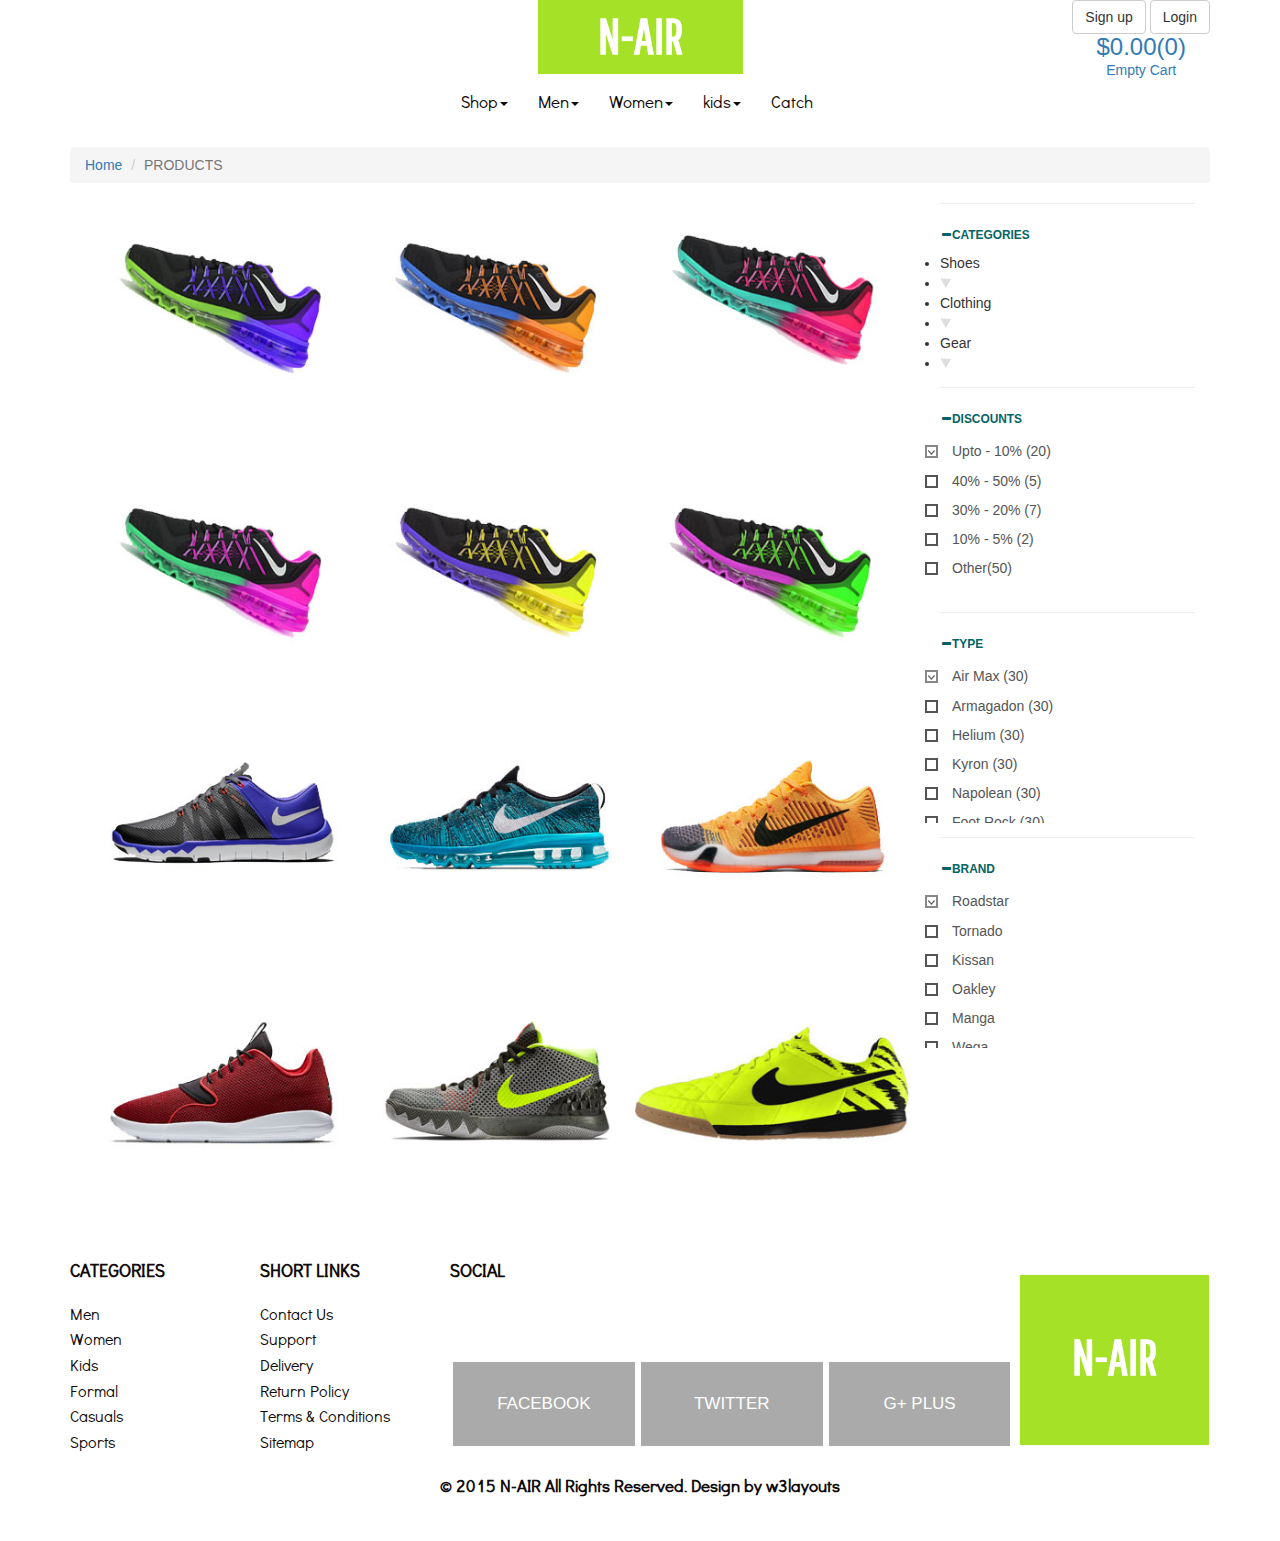
==== products.html @ 303ee9be "add pages for single-product, sign-in" ====
<!--A Design by W3layouts
Author: W3layout
Author URL: http://w3layouts.com
License: Creative Commons Attribution 3.0 Unported
License URL: http://creativecommons.org/licenses/by/3.0/
-->
<!DOCTYPE html>
<html lang="en">
    <head>
    <title>N-Air a E-commerce category Flat Bootstrap Responsive Website Template | Products :: w3layouts</title>
		<meta name="viewport" content="width=device-width, initial-scale=1">
		<meta http-equiv="Content-Type" content="text/html; charset=utf-8" />
		<meta name="keywords" content="N-Air Responsive web template, Bootstrap Web Templates, Flat Web Templates, Andriod Compatible web template, Smartphone Compatible web template, free webdesigns for Nokia, Samsung, LG, SonyErricsson, Motorola web design" />
		<script type="application/x-javascript"> addEventListener("load", function() {setTimeout(hideURLbar, 0); }, false); function hideURLbar(){ window.scrollTo(0,1); } </script>
		<meta charset utf="8">
		<!--fonts-->
		<link href='//fonts.googleapis.com/css?family=Fredoka+One' rel='stylesheet' type='text/css'>
		
		<!--fonts-->
        <!--form-css-->
        <link href="css/form.css" rel="stylesheet" type="text/css" media="all" />
		<!--bootstrap-->
			 <link href="css/bootstrap.min.css" rel="stylesheet" type="text/css">
		<!--coustom css-->
			<link href="css/style.css" rel="stylesheet" type="text/css"/>
        <!--shop-kart-js-->
        <script src="js/simpleCart.min.js"></script>
		<!--default-js-->
			<script src="js/jquery-2.1.4.min.js"></script>
		<!--bootstrap-js-->
			<script src="js/bootstrap.min.js"></script>
		<!--script-->
         <!-- FlexSlider -->
            <script src="js/imagezoom.js"></script>
              <script defer src="js/jquery.flexslider.js"></script>
            <link rel="stylesheet" href="css/flexslider.css" type="text/css" media="screen" />

            <script>
            // Can also be used with $(document).ready()
            $(window).load(function() {
              $('.flexslider').flexslider({
                animation: "slide",
                controlNav: "thumbnails"
              });
            });
            </script>
        <!-- //FlexSlider-->
    </head>
    <body>
        <div class="header">
            <div class="container">
                <div class="header-top">
                    <div class="logo">
                        <a href="index.html">N-AIR</a>
                    </div>
                    <div class="login-bars">
                        <a class="btn btn-default log-bar" href="register.html" role="button">Sign up</a>
                        <a class="btn btn-default log-bar" href="signup.html" role="button">Login</a>
                        <div class="cart box_1">
                            <a href="checkout.html">
                            <h3>
                                <div class="total">
<span class="simpleCart_total"></span>(<span id="simpleCart_quantity" class="simpleCart_quantity"></span>)</div></h3>
                            </a>
                            <p><a href="javascript:;" class="simpleCart_empty">Empty Cart</a></p>
                            <div class="clearfix"> </div>
                        </div>	
                    </div>
        <div class="clearfix"></div>
                </div>
                <!---menu-----bar--->
                <div class="header-botom">
                    <div class="content white">
                    <nav class="navbar navbar-default nav-menu" role="navigation">
                        <div class="navbar-header">
                            <button type="button" class="navbar-toggle" data-toggle="collapse" data-target="#bs-example-navbar-collapse-1">
                                <span class="sr-only">Toggle navigation</span>
                                <span class="icon-bar"></span>
                                <span class="icon-bar"></span>
                                <span class="icon-bar"></span>
                            </button>
                        </div>
                        <!--/.navbar-header-->

                        <div class="collapse navbar-collapse collapse-pdng" id="bs-example-navbar-collapse-1">
                            <ul class="nav navbar-nav nav-font">
                                <li class="dropdown">
                                    <a href="#" class="dropdown-toggle" data-toggle="dropdown">Shop<b class="caret"></b></a>
                                    <ul class="dropdown-menu">
                                        <li><a href="products.html">Shoes</a></li>
                                        <li><a href="products.html">Tees</a></li>
                                        <li><a href="products.html">Tops</a></li>
                                        <li class="divider"></li>
                                        <li><a href="products.html">Tracks</a></li>
                                        <li class="divider"></li>
                                        <li><a href="products.html">Gear</a></li>
                                    </ul>
                                </li>
                                <li class="dropdown">
                                    <a href="#" class="dropdown-toggle" data-toggle="dropdown">Men<b class="caret"></b></a>
                                    <ul class="dropdown-menu multi-column columns-3">
                                        <div class="row">
                                            <div class="col-sm-4 menu-img-pad">
                                                <ul class="multi-column-dropdown">
                                                    <li><a href="products.html">Joggers</a></li>
                                                    <li><a href="products.html">Foot Ball</a></li>
                                                    <li><a href="products.html">Cricket</a></li>
                                                    <li class="divider"></li>
                                                    <li><a href="products.html">Tennis</a></li>
                                                    <li class="divider"></li>
                                                    <li><a href="products.html">Casual</a></li>
                                                </ul>
                                            </div>
                                            <div class="col-sm-4 menu-img-pad">
                        <a href="#"><img src="images/menu1.jpg" alt="/" class="img-rsponsive men-img-wid" /></a>
                                            </div>
                                            <div class="col-sm-4 menu-img-pad">
                        <a href="#"><img src="images/menu2.jpg" alt="/" class="img-rsponsive men-img-wid" /></a>
                                            </div>
                                        </div>
                                    </ul>
                                </li>
                                <li class="dropdown">
                                    <a href="#" class="dropdown-toggle" data-toggle="dropdown">Women<b class="caret"></b></a>
                                    <ul class="dropdown-menu multi-column columns-2">
                                        <div class="row">
                                            <div class="col-sm-6">
                                                <ul class="multi-column-dropdown">
                                                    <li><a href="products.html">Tops</a></li>
                                                    <li><a href="products.html">Bottoms</a></li>
                                                    <li><a href="products.html">Yoga Pants</a></li>
                                                    <li class="divider"></li>
                                                    <li><a href="products.html">Sports</a></li>
                                                    <li class="divider"></li>
                                                    <li><a href="products.html">Gym</a></li>
                                                </ul>
                                            </div>
                                            <div class="col-sm-6">
                        <a href="#"><img src="images/menu3.jpg" alt="/" class="img-rsponsive men-img-wid" /></a>
                                            </div>
                                        </div>
                                    </ul>
                                </li>
                                <li class="dropdown">
                                    <a href="#" class="dropdown-toggle" data-toggle="dropdown">kids<b class="caret"></b></a>
                                    <ul class="dropdown-menu">
                                        <li><a href="products.html">Tees</a></li>
                                        <li><a href="products.html">Shorts</a></li>
                                        <li><a href="products.html">Gear</a></li>
                                        <li class="divider"></li>
                                        <li><a href="products.html">Watches</a></li>
                                        <li class="divider"></li>
                                        <li><a href="products.html">Shoes</a></li>
                                    </ul>
                                </li>
                                <li><a href="contact.html">Catch</a></li>
                                <div class="clearfix"></div>
                            </ul>
                            <div class="clearfix"></div>
                        </div>
                        <!--/.navbar-collapse-->
                        <div class="clearfix"></div>
                    </nav>
                    <!--/.navbar-->   
                        <div class="clearfix"></div>
                    </div>
                    <!--/.content--->
                </div>
                    <!--header-bottom-->
            </div>
        </div>
        <div class="head-bread">
            <div class="container">
                <ol class="breadcrumb">
                    <li><a href="index.html">Home</a></li>
                    <li class="active">PRODUCTS</li>
                </ol>
            </div>
        </div>
        <div class="products-gallery">
           <div class="container">
               <div class="col-md-9 grid-gallery">
                    <div class="col-md-4 grid-stn simpleCart_shelfItem">
                         <!-- normal -->
                            <div class="ih-item square effect3 bottom_to_top">
                                <div class="bottom-2-top">
                        <div class="img"><img src="images/grid4.jpg" alt="/" class="img-responsive gri-wid"></div>
                                <div class="info">
                                    <div class="pull-left styl-hdn">
                                        <h3>style 01</h3>
                                    </div>
                                    <div class="pull-right styl-price">
                                        <p><a  href="#" class="item_add"><span class="glyphicon glyphicon-shopping-cart grid-cart" aria-hidden="true"></span> <span class=" item_price">$190</span></a></p>
                                    </div>
                                    <div class="clearfix"></div>
                                </div></div>
                            </div>
                        <!-- end normal -->
                        <div class="quick-view">
                            <a href="single.html">Quick view</a>
                        </div>
                    </div>
                    <div class="col-md-4 grid-stn simpleCart_shelfItem">
                        <!-- normal -->
                            <div class="ih-item square effect3 bottom_to_top">
                                <div class="bottom-2-top">
                        <div class="img"><img src="images/grid6.jpg" alt="/" class="img-responsive gri-wid"></div>
                                <div class="info">
                                    <div class="pull-left styl-hdn">
                                        <h3>style 01</h3>
                                    </div>
                                    <div class="pull-right styl-price">
        <p><a  href="#" class="item_add"><span class="glyphicon glyphicon-shopping-cart grid-cart" aria-hidden="true"></span> <span class=" item_price">$190</span></a></p>
                                    </div>
                                    <div class="clearfix"></div>
                                </div></div>
                            </div>
                        <!-- end normal -->
                        <div class="quick-view">
                            <a href="single.html">Quick view</a>
                        </div>
                    </div>
                    <div class="col-md-4 grid-stn simpleCart_shelfItem">
                        <!-- normal -->
                            <div class="ih-item square effect3 bottom_to_top">
                                <div class="bottom-2-top">
                        <div class="img"><img src="images/grid3.jpg" alt="/" class="img-responsive gri-wid"></div>
                                <div class="info">
                                    <div class="pull-left styl-hdn">
                                        <h3>style 01</h3>
                                    </div>
                                    <div class="pull-right styl-price">
        <p><a  href="#" class="item_add"><span class="glyphicon glyphicon-shopping-cart grid-cart" aria-hidden="true"></span> <span class=" item_price">$190</span></a></p>
                                    </div>
                                    <div class="clearfix"></div>
                                </div></div>
                            </div>
                        <!-- end normal -->
                        <div class="quick-view">
                            <a href="single.html">Quick view</a>
                        </div>
                    </div>
                    <div class="col-md-4 grid-stn simpleCart_shelfItem">
                        <!-- normal -->
                            <div class="ih-item square effect3 bottom_to_top">
                                <div class="bottom-2-top">
                        <div class="img"><img src="images/grid5.jpg" alt="/" class="img-responsive gri-wid"></div>
                                <div class="info">
                                    <div class="pull-left styl-hdn">
                                        <h3>style 01</h3>
                                    </div>
                                    <div class="pull-right styl-price">
        <p><a  href="#" class="item_add"><span class="glyphicon glyphicon-shopping-cart grid-cart" aria-hidden="true"></span> <span class=" item_price">$190</span></a></p>
                                    </div>
                                    <div class="clearfix"></div>
                                </div></div>
                            </div>
                        <!-- end normal -->
                        <div class="quick-view">
                            <a href="single.html">Quick view</a>
                        </div>
                    </div>
                    <div class="col-md-4 grid-stn simpleCart_shelfItem">
                        <!-- normal -->
                            <div class="ih-item square effect3 bottom_to_top">
                                <div class="bottom-2-top">
                        <div class="img"><img src="images/grid7.jpg" alt="/" class="img-responsive gri-wid"></div>
                                <div class="info">
                                    <div class="pull-left styl-hdn">
                                        <h3>style 01</h3>
                                    </div>
                                    <div class="pull-right styl-price">
        <p><a  href="#" class="item_add"><span class="glyphicon glyphicon-shopping-cart grid-cart" aria-hidden="true"></span> <span class=" item_price">$190</span></a></p>
                                    </div>
                                    <div class="clearfix"></div>
                                </div></div>
                            </div>
                        <!-- end normal -->
                        <div class="quick-view">
                            <a href="single.html">Quick view</a>
                        </div>
                    </div>
                    <div class="col-md-4 grid-stn simpleCart_shelfItem">
                        <!-- normal -->
                            <div class="ih-item square effect3 bottom_to_top">
                                <div class="bottom-2-top">
                        <div class="img"><img src="images/grid8.jpg" alt="/" class="img-responsive gri-wid"></div>
                                <div class="info">
                                    <div class="pull-left styl-hdn">
                                        <h3>style 01</h3>
                                    </div>
                                    <div class="pull-right styl-price">
        <p><a  href="#" class="item_add"><span class="glyphicon glyphicon-shopping-cart grid-cart" aria-hidden="true"></span> <span class=" item_price">$190</span></a></p>
                                    </div>
                                    <div class="clearfix"></div>
                                </div></div>
                            </div>
                        <!-- end normal -->
                        <div class="quick-view">
                            <a href="single.html">Quick view</a>
                        </div>
                    </div>
                   <div class="col-md-4 grid-stn simpleCart_shelfItem">
                        <!-- normal -->
                            <div class="ih-item square effect3 bottom_to_top">
                                <div class="bottom-2-top">
                        <div class="img"><img src="images/grid9.jpg" alt="/" class="img-responsive gri-wid"></div>
                                <div class="info">
                                    <div class="pull-left styl-hdn">
                                        <h3>style 01</h3>
                                    </div>
                                    <div class="pull-right styl-price">
        <p><a  href="#" class="item_add"><span class="glyphicon glyphicon-shopping-cart grid-cart" aria-hidden="true"></span> <span class=" item_price">$190</span></a></p>
                                    </div>
                                    <div class="clearfix"></div>
                                </div></div>
                            </div>
                        <!-- end normal -->
                        <div class="quick-view">
                            <a href="single.html">Quick view</a>
                        </div>
                    </div>
                   <div class="col-md-4 grid-stn simpleCart_shelfItem">
                        <!-- normal -->
                            <div class="ih-item square effect3 bottom_to_top">
                                <div class="bottom-2-top">
                        <div class="img"><img src="images/grid10.jpg" alt="/" class="img-responsive gri-wid"></div>
                                <div class="info">
                                    <div class="pull-left styl-hdn">
                                        <h3>style 01</h3>
                                    </div>
                                    <div class="pull-right styl-price">
        <p><a  href="#" class="item_add"><span class="glyphicon glyphicon-shopping-cart grid-cart" aria-hidden="true"></span> <span class=" item_price">$190</span></a></p>
                                    </div>
                                    <div class="clearfix"></div>
                                </div></div>
                            </div>
                        <!-- end normal -->
                        <div class="quick-view">
                            <a href="single.html">Quick view</a>
                        </div>
                    </div>
                   <div class="col-md-4 grid-stn simpleCart_shelfItem">
                        <!-- normal -->
                            <div class="ih-item square effect3 bottom_to_top">
                                <div class="bottom-2-top">
                        <div class="img"><img src="images/grid11.jpg" alt="/" class="img-responsive gri-wid"></div>
                                <div class="info">
                                    <div class="pull-left styl-hdn">
                                        <h3>style 01</h3>
                                    </div>
                                    <div class="pull-right styl-price">
        <p><a  href="#" class="item_add"><span class="glyphicon glyphicon-shopping-cart grid-cart" aria-hidden="true"></span> <span class=" item_price">$190</span></a></p>
                                    </div>
                                    <div class="clearfix"></div>
                                </div></div>
                            </div>
                        <!-- end normal -->
                        <div class="quick-view">
                            <a href="single.html">Quick view</a>
                        </div>
                    </div>
                   <div class="col-md-4 grid-stn simpleCart_shelfItem">
                        <!-- normal -->
                            <div class="ih-item square effect3 bottom_to_top">
                                <div class="bottom-2-top">
                        <div class="img"><img src="images/grid12.jpg" alt="/" class="img-responsive gri-wid"></div>
                                <div class="info">
                                    <div class="pull-left styl-hdn">
                                        <h3>style 01</h3>
                                    </div>
                                    <div class="pull-right styl-price">
        <p><a  href="#" class="item_add"><span class="glyphicon glyphicon-shopping-cart grid-cart" aria-hidden="true"></span> <span class=" item_price">$190</span></a></p>
                                    </div>
                                    <div class="clearfix"></div>
                                </div></div>
                            </div>
                        <!-- end normal -->
                        <div class="quick-view">
                            <a href="single.html">Quick view</a>
                        </div>
                    </div>
                   <div class="col-md-4 grid-stn simpleCart_shelfItem">
                        <!-- normal -->
                            <div class="ih-item square effect3 bottom_to_top">
                                <div class="bottom-2-top">
                        <div class="img"><img src="images/grid13.jpg" alt="/" class="img-responsive gri-wid"></div>
                                <div class="info">
                                    <div class="pull-left styl-hdn">
                                        <h3>style 01</h3>
                                    </div>
                                    <div class="pull-right styl-price">
        <p><a  href="#" class="item_add"><span class="glyphicon glyphicon-shopping-cart grid-cart" aria-hidden="true"></span> <span class=" item_price">$190</span></a></p>
                                    </div>
                                    <div class="clearfix"></div>
                                </div></div>
                            </div>
                        <!-- end normal -->
                        <div class="quick-view">
                            <a href="single.html">Quick view</a>
                        </div>
                    </div>
                   <div class="col-md-4 grid-stn simpleCart_shelfItem">
                        <!-- normal -->
                            <div class="ih-item square effect3 bottom_to_top">
                                <div class="bottom-2-top">
                        <div class="img"><img src="images/grid14.jpg" alt="/" class="img-responsive gri-wid"></div>
                                <div class="info">
                                    <div class="pull-left styl-hdn">
                                        <h3>style 01</h3>
                                    </div>
                                    <div class="pull-right styl-price">
        <p><a  href="#" class="item_add"><span class="glyphicon glyphicon-shopping-cart grid-cart" aria-hidden="true"></span> <span class=" item_price">$190</span></a></p>
                                    </div>
                                    <div class="clearfix"></div>
                                </div></div>
                            </div>
                        <!-- end normal -->
                        <div class="quick-view">
                            <a href="single.html">Quick view</a>
                        </div>
                    </div>
            <div class="clearfix"></div>
                </div>
               <div class="col-md-3 grid-details">
                    <div class="grid-addon">
                        <section  class="sky-form">
					 <div class="product_right">
						 <h4 class="m_2"><span class="glyphicon glyphicon-minus" aria-hidden="true"></span>Categories</h4>
						 <div class="tab1">
							 <ul class="place">								
								 <li class="sort">Shoes</li>
								 <li class="by"><img src="images/do.png" alt=""></li>
									<div class="clearfix"> </div>
							  </ul>
							 <div class="single-bottom">						
									<a href="#"><p>Running</p></a>
									<a href="#"><p>Foot ball</p></a>
									<a href="#"><p>Daily</p></a>
									<a href="#"><p>Sneakers</p></a>
						     </div>
					      </div>						  
						  <div class="tab2">
							 <ul class="place">								
								 <li class="sort">Clothing</li>
								 <li class="by"><img src="images/do.png" alt=""></li>
									<div class="clearfix"> </div>
							  </ul>
							 <div class="single-bottom">						
									<a href="#"><p>Tracks</p></a>
									<a href="#"><p>Tees</p></a>
									<a href="#"><p>Hair bands</p></a>
									<a href="#"><p>Wrist bands</p></a>
						     </div>
					      </div>
						  <div class="tab3">
							 <ul class="place">								
								 <li class="sort">Gear</li>
								 <li class="by"><img src="images/do.png" alt=""></li>
									<div class="clearfix"> </div>
							  </ul>
							 <div class="single-bottom">						
									<a href="#"><p>Running app</p></a>
									<a href="#"><p>Training club</p></a>
									<a href="#"><p>Nike Fuel+Band se</p></a>
						     </div>
					      </div>						  
						  <!--script-->
						<script>
							$(document).ready(function(){
								$(".tab1 .single-bottom").hide();
								$(".tab2 .single-bottom").hide();
								$(".tab3 .single-bottom").hide();
								$(".tab4 .single-bottom").hide();
								$(".tab5 .single-bottom").hide();
								
								$(".tab1 ul").click(function(){
									$(".tab1 .single-bottom").slideToggle(300);
									$(".tab2 .single-bottom").hide();
									$(".tab3 .single-bottom").hide();
									$(".tab4 .single-bottom").hide();
									$(".tab5 .single-bottom").hide();
								})
								$(".tab2 ul").click(function(){
									$(".tab2 .single-bottom").slideToggle(300);
									$(".tab1 .single-bottom").hide();
									$(".tab3 .single-bottom").hide();
									$(".tab4 .single-bottom").hide();
									$(".tab5 .single-bottom").hide();
								})
								$(".tab3 ul").click(function(){
									$(".tab3 .single-bottom").slideToggle(300);
									$(".tab4 .single-bottom").hide();
									$(".tab5 .single-bottom").hide();
									$(".tab2 .single-bottom").hide();
									$(".tab1 .single-bottom").hide();
								})
								$(".tab4 ul").click(function(){
									$(".tab4 .single-bottom").slideToggle(300);
									$(".tab5 .single-bottom").hide();
									$(".tab3 .single-bottom").hide();
									$(".tab2 .single-bottom").hide();
									$(".tab1 .single-bottom").hide();
								})	
								$(".tab5 ul").click(function(){
									$(".tab5 .single-bottom").slideToggle(300);
									$(".tab4 .single-bottom").hide();
									$(".tab3 .single-bottom").hide();
									$(".tab2 .single-bottom").hide();
									$(".tab1 .single-bottom").hide();
								})	
							});
						</script>
						<!-- script -->					 
				 </section>
				 <section  class="sky-form">
					 <h4><span class="glyphicon glyphicon-minus" aria-hidden="true"></span>DISCOUNTS</h4>
					 <div class="row row1 scroll-pane">
						 <div class="col col-4">
								<label class="checkbox"><input type="checkbox" name="checkbox" checked=""><i></i>Upto - 10% (20)</label>
						 </div>
						 <div class="col col-4">
								<label class="checkbox"><input type="checkbox" name="checkbox"><i></i>40% - 50% (5)</label>
								<label class="checkbox"><input type="checkbox" name="checkbox"><i></i>30% - 20% (7)</label>
								<label class="checkbox"><input type="checkbox" name="checkbox"><i></i>10% - 5% (2)</label>
								<label class="checkbox"><input type="checkbox" name="checkbox"><i></i>Other(50)</label>
						 </div>
					 </div>
				 </section> 				 
				   <!---->
					 <link rel="stylesheet" type="text/css" href="css/jquery-ui.css">
					<script type='text/javascript'>//<![CDATA[ 
					$(window).load(function(){
					 $( "#slider-range" ).slider({
								range: true,
								min: 0,
								max: 400000,
								values: [ 2500, 350000 ],
								slide: function( event, ui ) {  $( "#amount" ).val( "$" + ui.values[ 0 ] + " - $" + ui.values[ 1 ] );
								}
					 });
					$( "#amount" ).val( "$" + $( "#slider-range" ).slider( "values", 0 ) + " - $" + $( "#slider-range" ).slider( "values", 1 ) );

					});//]]>  

					</script>
					<section  class="sky-form">
						<h4><span class="glyphicon glyphicon-minus" aria-hidden="true"></span>Type</h4>
							<div class="row row1 scroll-pane">
								<div class="col col-4">
<label class="checkbox"><input type="checkbox" name="checkbox" checked=""><i></i>Air Max (30)</label>
								</div>
								<div class="col col-4">
<label class="checkbox"><input type="checkbox" name="checkbox"><i></i>Armagadon   (30)</label>
<label class="checkbox"><input type="checkbox" name="checkbox"><i></i>Helium (30)</label>
<label class="checkbox"><input type="checkbox" name="checkbox"><i></i>Kyron     (30)</label>
<label class="checkbox"><input type="checkbox" name="checkbox"><i></i>Napolean  (30)</label>
<label class="checkbox"><input type="checkbox" name="checkbox"><i></i>Foot Rock   (30)</label>
<label class="checkbox"><input type="checkbox" name="checkbox"><i></i>Radiated  (30)</label>
<label class="checkbox"><input type="checkbox" name="checkbox"><i></i>Spiked  (30)</label>
								</div>
							</div>
				   </section>
				 <section  class="sky-form">
						<h4><span class="glyphicon glyphicon-minus" aria-hidden="true"></span>Brand</h4>
							<div class="row row1 scroll-pane">
								<div class="col col-4">
									<label class="checkbox"><input type="checkbox" name="checkbox" checked=""><i></i>Roadstar</label>
								</div>
								<div class="col col-4">
									<label class="checkbox"><input type="checkbox" name="checkbox"><i></i>Tornado</label>
									<label class="checkbox"><input type="checkbox" name="checkbox"><i></i>Kissan</label>
									<label class="checkbox"><input type="checkbox" name="checkbox"><i></i>Oakley</label>
									<label class="checkbox"><input type="checkbox" name="checkbox"><i></i>Manga</label>
									<label class="checkbox"><input type="checkbox" name="checkbox" ><i></i>Wega</label>
									<label class="checkbox"><input type="checkbox" name="checkbox"><i></i>Kings</label>
									<label class="checkbox"><input type="checkbox" name="checkbox"><i></i>Zumba</label>
								</div>
							</div>
				   </section>		
                    </div>
               </div>
            <div class="clearfix"></div>
            </div> 
        </div>
        <div class="footer-grid">
            <div class="container">
                <div class="col-md-2 re-ft-grd">
                    <h3>Categories</h3>
                    <ul class="categories">
                        <li><a href="#">Men</a></li>
                        <li><a href="#">Women</a></li>
                        <li><a href="#">Kids</a></li>
                        <li><a href="#">Formal</a></li>
                        <li><a href="#">Casuals</a></li>
                        <li><a href="#">Sports</a></li>
                    </ul>
                </div>
                <div class="col-md-2 re-ft-grd">
                    <h3>Short links</h3>
                    <ul class="shot-links">
                        <li><a href="#">Contact us</a></li>
                        <li><a href="#">Support</a></li>
                        <li><a href="#">Delivery</a></li>
                        <li><a href="#">Return Policy</a></li>
                        <li><a href="#">Terms & conditions</a></li>
                        <li><a href="contact.html">Sitemap</a></li>
                    </ul>
                </div>
                <div class="col-md-6 re-ft-grd">
                    <h3>Social</h3>
                    <ul class="social">
                        <li><a href="#" class="fb">facebook</a></li>
                        <li><a href="#" class="twt">twitter</a></li>
                        <li><a href="#" class="gpls">g+ plus</a></li>
                        <div class="clearfix"></div>
                    </ul>
                </div>
                <div class="col-md-2 re-ft-grd">
                    <div class="bt-logo">
                        <div class="logo">
                            <a href="index.html" class="ft-log">N-AIR</a>
                        </div>
                    </div>
                </div>
        <div class="clearfix"></div>
            </div>
            <div class="copy-rt">
                <div class="container">
            <p>&copy;   2015 N-AIR All Rights Reserved. Design by <a href="http://www.w3layouts.com">w3layouts</a></p>
                </div>
            </div>
        </div>
    </body>
</html>
---- css/form.css ----
.row1{
	outline: none;
	margin: 0px 0 0px 0px;
	overflow: auto;
	padding-bottom: 15px;
	height: 162px;
}
.sky-form h4{
	font-size: 0.85em;
	font-weight: 600;
	padding: 10px 0;
	text-transform: uppercase;
	color: #026466;
}
section.sky-form{
	border-top:1px solid #eee;
	padding:1em 0;
}
.sky-form .input,
.sky-form .select,
.sky-form .textarea,
.sky-form .radio,
.sky-form .checkbox,
.sky-form .toggle,
.sky-form .button {
	position: relative;
	display: block;
}

/* radios and checkboxes */
.sky-form .radio,.sky-form .checkbox {
	outline: none;
	border: none;
	margin-bottom: 4px;
	padding-left: 27px;
	font-size: 14px;
	line-height: 30px;
	font-weight: 400;
	color: #555555;
	cursor: pointer;
	text-transform: capitalize;
	width: 100%;
	margin-top: 0;
	  font-family: 'Arimo', sans-serif;
}

.sky-form .radio:last-child,
.sky-form .checkbox:last-child {
	margin-bottom: 0;
}
.sky-form .radio input,
.sky-form .checkbox input {
	position: absolute;
	left: -9999px;
}
.sky-form .radio i,
.sky-form .checkbox i {
	position: absolute;
	top: 9px;
	left: 0;
	display: block;
	width: 13px;
	height: 13px;
	outline: none;
	border-width: 2px;
	border-style: solid;
	background: #fff;
}
.sky-form .radio i {
	border-radius: 50%;
}
.sky-form .radio input + i:after,
.sky-form .checkbox input + i:after {
	position: absolute;
	opacity: 0;
	transition: opacity 0.1s;
	-o-transition: opacity 0.1s;
	-ms-transition: opacity 0.1s;
	-moz-transition: opacity 0.1s;
	-webkit-transition: opacity 0.1s;
}

.sky-form .radio input:checked + i:after,
.sky-form .checkbox input:checked + i:after {
	opacity: 1;
}

.sky-form .inline-group .radio,
.sky-form .inline-group .checkbox {
	float: left;
	margin-right: 30px;
}
.sky-form .inline-group .radio:last-child,
.sky-form .inline-group .checkbox:last-child {
	margin-bottom: 4px;
}
.sky-form .checkbox input + i:after {
	content:'';
	top: -1px;
	left: -5px;
	width: 15px;
	height: 15px;
	background: url(../images/b-arrow.png);
	text-align: center;
}
.sky-form .checkbox input + i:after {
  color:#fff;
}
.sky-form .radio input:checked + i,
.sky-form .checkbox input:checked + i,
.sky-form .toggle input:checked + i {
	border-color:#888;	
}
/*-- start scrollpane --*/
.jspContainer{
	overflow: hidden;
	position: relative;
}
.jspPane{
	position: absolute;
	outline: none;
}
.jspVerticalBar{
	position: absolute;
	top: 0;
	right:40px;
	width:3px;
	height: 100%;
}
.jspHorizontalBar{
	position: absolute;
	bottom: 0;
	left: 0;
	width: 100%;
	height: 16px;
	background: red;
}
.jspCap{
	display: none;
}
.jspHorizontalBar .jspCap{
	float: left;
}
.jspTrack{
	background: #f0f0f0;
	position: relative;
}
.jspDrag{
	background: #777777;
	position: relative;
	top: 0;
	left: 0;
	cursor: pointer;
}
.jspHorizontalBar .jspTrack,.jspHorizontalBar .jspDrag{
	float: left;
	height: 100%;
}
.jspArrow{
	background: #50506d;
	text-indent: -20000px;
	display: block;
	cursor: pointer;
	padding: 0;
	margin: 0;
}
.jspArrow.jspDisabled{
	cursor: default;
	background: #80808d;
}
.jspVerticalBar .jspArrow{
	height: 16px;
}
.jspHorizontalBar .jspArrow{
	width: 16px;
	float: left;
	height: 100%;
}
.jspVerticalBar .jspArrow:focus{
	outline: none;
}
.jspCorner{
	background: #eeeef4;
	float: left;
	height: 100%;
}
@media screen and (max-width:1024px){
	.sky-form h4 {
		font-size: 0.95em;
		padding: 8px;
	}
}
@media screen and (max-width:640px){
	.row1 {
		margin: 10px 0 0px 10px;
		padding-bottom: 5px;
		height: 160px;
	}
	.sky-form .radio, .sky-form .checkbox {
		font-size: 12px;
	}
}
---- css/style.css ----
/*
Author: Abid Ramay
Author URL: http://Abid Ramays.com
License: Creative Commons Attribution 3.0 Unported
License URL: http://creativecommons.org/licenses/by/3.0/
*/


{
	border-color: #1d1212;
    border-style: dashed;
}
h4, h5, h6,
h1, h2, h3 {margin: 0;}
ul, ol, li{margin: 0; padding: 0;}
p {margin: 0;padding: 0;}
body{
	margin:0;
	padding:0;
}
/*--fonts--*/
@font-face{
	font-family: 'Didact Gothic';
	src:url(../fonts/Didact_Gothic/DidactGothic.ttf) format('truetype');
}
@font-face{
	font-family: 'Pathway Gothic One';
	src:url(../fonts/Pathway_Gothic_One/PathwayGothicOne-Regular.ttf) format('truetype');
}

/*header-top START*/
.header-top{
    position: relative;
    padding: 0;
    text-align: center;
}
.login-bars{
    position: absolute;
    top: 0%;
    right: 0%;
}
.logo a,.logo a:hover {
    font-family: 'Pathway Gothic One';
    background-color: #A5E126;
    text-transform: uppercase;
    text-decoration: none;
    padding: 10px 60px;
    font-weight: bold;
    font-size: 50px;
    color: #fff;
}

.nav-menu{
    background: transparent;
    border-radius: 0;
    border: 0;
    margin-top: 6px;
}

.content h1 {
    font-weight: 400;
    text-transform: uppercase;
    margin: 0;
    color: #fff;
}
.content h2 {
    font-weight: 400;
    text-transform: uppercase;
    color: #333;
    margin: 0 0 20px;
}
.content p {
    font-size: 1em;
    font-weight: 300;
    line-height: 1.5em;
    margin: 0 0 20px;
}
.content p:last-child {
    margin: 0;
}
.content a.button {
    display: inline-block;
    padding: 10px 20px;
    background: #ff0;
    color: #000;
    text-decoration: none;
}
.content a.button:hover {
    background: #000;
    color: #ff0;
}
.content.title {
    position: relative;
    background: #333;
}
.content.title h1 span.demo {
    display: inline-block;
    font-size: .5em;
    padding: 10px;
    background: #fff;
    color: #333;
    vertical-align: top;
}
.content.title .back-to-article {
    position: absolute;
    bottom: -20px;
    left: 20px;
}
.content.title .back-to-article a {
    padding: 10px 20px;
    background: #f60;
    color: #fff;
    text-decoration: none;
}
.content.title .back-to-article a:hover {
    background: #f90;
}
.content.title .back-to-article a i {
    margin-left: 5px;
}
.content.black p {
    color: #999;
}
.content.black p a {
    color: #08c;
}

.dropdown-menu {
    min-width: 200px;
}
.dropdown-menu.columns-2 {
    min-width: 400px;
}
.dropdown-menu.columns-3 {
    min-width: 600px;
}
.dropdown-menu li a {
    padding: 5px 15px;
    font-weight: 300;
}
.multi-column-dropdown {
    list-style: none;
}
.multi-column-dropdown li a {
    display: block;
    clear: both;
    line-height: 1.428571429;
    color: #333;
    white-space: normal;
}
.multi-column-dropdown li a:hover {
    text-decoration: none;
    color: #262626;
    background-color: #f5f5f5;
}
.collapse-pdng {
    padding: 0px 0px;
    margin: 0 auto;
    width: 34%;
}
ul.nav-font>li>a{
    font-size: 17px;
    color: #100b0b !important;
    font-family: 'Didact Gothic';
    font-weight: 400;
}
ul.nav-font>li>a:hover{
    color: #aaa !important;
    transition: 0.5s all;
}
.navbar-default .navbar-nav>.open>a,.navbar-default .navbar-nav>.open>a:focus{
    color: #aaa !important;
    background-color: transparent ;
}
.men-img-wid {
    width: 100%;
}
.menu-img-pad {
    padding: 0;
    width: 30.33333%;
    margin: 0px 7px;
}
.menu-img-pad:nth-child(2) {
    margin: 0px;
    padding: 20px 0px;
}
.menu-img-pad:nth-child(3) {
    padding: 20px 0px;
}
.dropdown-menu {
    padding: 10px !important;
}
.airmax-shoe {
    margin: 50px 0px 0px;
}


/*JUMBOTRON CAROUSEL START*/
a.left.carousel-control,a.right.carousel-control {
    background: none;
    width: 0;
}
.car-re-posn {
    bottom: 35%;
    padding: 0%;
    margin: 0%;
    z-index: 99;
    left: 55%;
    right: 0%;
}
.car-re-posn h3{
    font-weight: 400;
    font-size: 75px;
    text-transform: capitalize;
    color: #100b0b;
    font-family: 'Fredoka One', cursive;
    text-shadow: none;
}
.car-re-posn h4{
    font-family: 'Pathway Gothic One' !important;
    font-weight: 400;
    font-size: 45px;
    color: #b8b8b8;
    text-transform: capitalize;
    margin: 15px 0px;
    text-shadow: none;
}
.car-icn {
    color: #B5B2B2;
}
span.color-bar{
    background: #8cf2b5; Old browsers
    background: -moz-linear-gradient(left,  #8cf2b5 0%, #8cf2b5 26%, #80ecc0 35%, #80ecc0 35%, #69dfd8 68%, #50d2f0 99%); /* FF3.6+
    background: -webkit-gradient(linear, left top, right top, color-stop(0%,#8cf2b5), color-stop(26%,#8cf2b5), color-stop(35%,#80ecc0), color-stop(35%,#80ecc0), color-stop(68%,#69dfd8), color-stop(99%,#50d2f0)); /* Chrome,Safari4+ */
    background: -webkit-linear-gradient(left,  #8cf2b5 0%,#8cf2b5 26%,#80ecc0 35%,#80ecc0 35%,#69dfd8 68%,#50d2f0 99%); /* Chrome10+,Safari5.1+ */
    background: -o-linear-gradient(left,  #8cf2b5 0%,#8cf2b5 26%,#80ecc0 35%,#80ecc0 35%,#69dfd8 68%,#50d2f0 99%); /* Opera 11.10+ */
    background: -ms-linear-gradient(left,  #8cf2b5 0%,#8cf2b5 26%,#80ecc0 35%,#80ecc0 35%,#69dfd8 68%,#50d2f0 99%); /* IE10+ */
    background: linear-gradient(to right,  #8cf2b5 0%,#8cf2b5 26%,#80ecc0 35%,#80ecc0 35%,#69dfd8 68%,#50d2f0 99%); /* W3C */
    filter: progid:DXImageTransform.Microsoft.gradient( startColorstr='#8cf2b5', endColorstr='#50d2f0',GradientType=1 ); /* IE6-9 */
    display: block;
    width: 50%;
    height: 2px;
    z-index: 999;
    margin-left: 132px;
}
/*JUMBOTRON CAROUSEL END*/

/*MAIN CONTENT START*/
.feel-fall {
    padding: 3em 0;
}
.fall-left h3,.feel-right h3{
    font-size: 50px;
    font-family: 'Pathway Gothic One';
    color: #100b0b;
    text-transform: uppercase;
    margin-bottom: 15px;
}
.fall-left p, .feel-right p {
    margin: 15px 0px;
    font-size: 20px;
    color: #C7C7C7;
    text-transform: lowercase;
}
.fl-img-wid {
    margin: 0 auto;
}

span.fel-fal-bar{
    background: #4745d3; /* Old browsers */
    background: -moz-linear-gradient(left,  #4745d3 1%, #4745d3 12%, #5451c7 29%, #5451c7 29%, #b0a56e 57%, #c1b45e 68%, #ecdc34 100%); /* FF3.6+ */
    background: -webkit-gradient(linear, left top, right top, color-stop(1%,#4745d3), color-stop(12%,#4745d3), color-stop(29%,#5451c7), color-stop(29%,#5451c7), color-stop(57%,#b0a56e), color-stop(68%,#c1b45e), color-stop(100%,#ecdc34)); /* Chrome,Safari4+ */
    background: -webkit-linear-gradient(left,  #4745d3 1%,#4745d3 12%,#5451c7 29%,#5451c7 29%,#b0a56e 57%,#c1b45e 68%,#ecdc34 100%); /* Chrome10+,Safari5.1+ */
    background: -o-linear-gradient(left,  #4745d3 1%,#4745d3 12%,#5451c7 29%,#5451c7 29%,#b0a56e 57%,#c1b45e 68%,#ecdc34 100%); /* Opera 11.10+ */
    background: -ms-linear-gradient(left,  #4745d3 1%,#4745d3 12%,#5451c7 29%,#5451c7 29%,#b0a56e 57%,#c1b45e 68%,#ecdc34 100%); /* IE10+ */
    background: linear-gradient(to right,  #4745d3 1%,#4745d3 12%,#5451c7 29%,#5451c7 29%,#b0a56e 57%,#c1b45e 68%,#ecdc34 100%); /* W3C */
    filter: progid:DXImageTransform.Microsoft.gradient( startColorstr='#4745d3', endColorstr='#ecdc34',GradientType=1 ); /* IE6-9 */
    display: block;
    width: 50%;
    height: 2px;
    margin-left: 148px;
}


span.fel-fal-bar2{
    background: #41a4d1; /* Old browsers */
    background: -moz-linear-gradient(left,  #41a4d1 1%, #41a4d1 12%, #4d9ec6 29%, #7f8799 44%, #9f787c 57%, #d25f4e 68%, #fb4c29 100%); /* FF3.6+ */
    background: -webkit-gradient(linear, left top, right top, color-stop(1%,#41a4d1), color-stop(12%,#41a4d1), color-stop(29%,#4d9ec6), color-stop(44%,#7f8799), color-stop(57%,#9f787c), color-stop(68%,#d25f4e), color-stop(100%,#fb4c29)); /* Chrome,Safari4+ */
    background: -webkit-linear-gradient(left,  #41a4d1 1%,#41a4d1 12%,#4d9ec6 29%,#7f8799 44%,#9f787c 57%,#d25f4e 68%,#fb4c29 100%); /* Chrome10+,Safari5.1+ */
    background: -o-linear-gradient(left,  #41a4d1 1%,#41a4d1 12%,#4d9ec6 29%,#7f8799 44%,#9f787c 57%,#d25f4e 68%,#fb4c29 100%); /* Opera 11.10+ */
    background: -ms-linear-gradient(left,  #41a4d1 1%,#41a4d1 12%,#4d9ec6 29%,#7f8799 44%,#9f787c 57%,#d25f4e 68%,#fb4c29 100%); /* IE10+ */
    background: linear-gradient(to right,  #41a4d1 1%,#41a4d1 12%,#4d9ec6 29%,#7f8799 44%,#9f787c 57%,#d25f4e 68%,#fb4c29 100%); /* W3C */
    filter: progid:DXImageTransform.Microsoft.gradient( startColorstr='#41a4d1', endColorstr='#fb4c29',GradientType=1 ); /* IE6-9 */
    display: block;
    width: 50%;
    height: 2px;
    margin-left: 148px;
}

.fal-box,.fel-box {
    width: 50%;
}
.fall-left,.feel-right {
    text-align: center;
}
/*MAIN CONTENT END*/

/*PRODUCT ITEM START*/
.shop-grid{
	height: 50px;
}
.grid-stn {
	position: relative;
	width: 33.3333%;
	float: left;
	padding: 0;
}


.grid-cart{
font-size: 15px;
}

.grid-stn:nth-child(4),.grid-stn:nth-child(5),.grid-stn:nth-child(6),.grid-stn:nth-child(7),.grid-stn:nth-child(8),.grid-stn:nth-child(9),.grid-stn:nth-child(10),.grid-stn:nth-child(11),.grid-stn:nth-child(12){
margin-top: 40px;
}

.grid-stn:hover .quick-view a{
display: block;
}

.styl-hdn {
	width: 50%;
}
.styl-price {
	width: 50%;
}

.styl-price p a {
    color: #100b0b;
    text-decoration: none;
}
.gri-wid {
    margin: 0 auto;
}

.ih-item.square.effect3 {
    overflow: hidden;
}
.ih-item.square.effect3.colored .info {
    background: #1a4a72;
}
.ih-item.square.effect3 .img {
    -webkit-transform: translateY(0);
    -moz-transform: translateY(0);
    -ms-transform: translateY(0);
    -o-transform: translateY(0);
    transform: translateY(0);
    -webkit-transition: all 0.35s ease-in-out;
    -moz-transition: all 0.35s ease-in-out;
    transition: all 0.35s ease-in-out;
}
.ih-item.square.effect3 .info {
    padding: 6px 12px;
    background: #fa5400;
    opacity: 0;
    -webkit-transition: all 0.35s ease-in-out;
    -moz-transition: all 0.35s ease-in-out;
    transition: all 0.35s ease-in-out;
    z-index: 999;
}
.styl-hdn h3 {
    font-family: 'Pathway Gothic One';
    text-transform: uppercase;
    color: #272323;
    text-align: left;
    font-size: 22px;
    padding: 0;
    margin: 2px 0px 0px;
    font-weight: 400;
}
.styl-price p {
    font-family: 'Didact Gothic';
    font-size: 20px;
    position: relative;
    color: #FFFFFF;
    padding: 0;
    text-align: right;
    font-weight: bold;
}

.ih-item.square.effect3 a:hover .info {
    visibility: visible;
    opacity: 999;
}

.ih-item.square.effect3.bottom_to_top .info {
    top: auto;
    -webkit-transform: translateY(100%);
    -moz-transform: translateY(100%);
    -ms-transform: translateY(100%);
    -o-transform: translateY(100%);
    transform: translateY(100%);
    z-index: 999 !important;
    background-color:rgba(250, 84, 0, 0) !important;
    opacity: 1;
}
.ih-item.square.effect3.bottom_to_top .bottom-2-top:hover .img {
    -webkit-transform: translateY(-50px);
    -moz-transform: translateY(-50px);
    -ms-transform: translateY(-50px);
    -o-transform: translateY(-50px);
    transform: translateY(-50px);
}
.ih-item.square.effect3.bottom_to_top .bottom-2-top:hover .info {
    -webkit-transform: translateY(0);
    -moz-transform: translateY(0);
    -ms-transform: translateY(0);
    -o-transform: translateY(0);
    transform: translateY(0);
}

.quick-view a {
    font-family: 'Pathway Gothic One';
    background-color: #A5E126;
    padding: 5px;
    font-weight: 400;
    text-decoration: none;
    font-size: 16px;
    color: #1F1818;
    text-transform: uppercase;
    display:none;
}
.quick-view {
    position: absolute;
    top: 44%;
    right: 44%;
}

.grid-stn:nth-child(4),.grid-stn:nth-child(5),.grid-stn:nth-child(6),.grid-stn:nth-child(7),.grid-stn:nth-child(8),.grid-stn:nth-child(9),.grid-stn:nth-child(10),.grid-stn:nth-child(11),.grid-stn:nth-child(12){
    margin-top: 40px;
}
.grid-stn:hover .quick-view a{
    display: block;
}

/*PRODUCT ITEM END*/






/*NEWSLETTER START*/
.sub-news{
    padding: 3em 0;
    text-align: center;
}
.sub-news h3 {
    margin-bottom: 15px;
    font-family: 'Pathway Gothic One';
    text-transform: uppercase;
    font-weight: bold;
    font-size: 38px;
    color: #100b0b;
}
li.ad-2-crt a:nth-child(2) {
    margin-top: 20px;
}
input.sub-email {
    font-family: 'Pathway Gothic One';
    padding: 7px;
    width: 40%;
    border: 2px solid #100b0b;
    outline: none;
    font-size: 18px;
}
a.subs-btn {
    font-family: 'Pathway Gothic One';
    border: none;
    border-right: 2px solid #000;
    border-bottom: 2px solid #000;
    border-top: 2px solid #000;
    background-color: #FFF;
    border-radius: 0;
    padding: 7px;
    font-size: 18px;
    width: 9%;
    margin: -6px -3px 0px;
    color: #000;
    outline: none;
}
a.subs-btn:hover{
    background: #A5E126;
    transition: 0.5s all;
    border: none;
    border-right: 2px solid #A5E126;
    border-bottom: 2px solid #A5E126;
    border-top: 2px solid #A5E126;
    color: #fff;
}
/*NEWSLETTER END*/

/*FOOTER START*/
.footer-grid ul{
    list-style-type: none;
}
.footer-grid {
    padding: 3em 0;
}

.re-ft-grd h3{
    font-family: 'Didact Gothic';
    font-weight: 700;
    text-transform: uppercase;
    font-size: 18px;
    color: #100b0b;
    margin-bottom: 20px;
    text-shadow: none;
}

ul.categories li a,ul.shot-links li a{
    font-family: 'Didact Gothic';
    color: #100b0b;
    font-size: 16px;
    font-weight: 400;
    text-transform: capitalize;
    line-height: 1.6em;
}

ul.categories li a:hover,ul.shot-links li a:hover{
    text-decoration: none;
    color: #aaa;
    transition: 0.5s all;
}
ul.social li{
    display: inline;
}
.re-ft-grd{
    padding: 0;
}
ul.social li a {
    padding: 30px 0px;
    width: 31.9%;
    float: left;
    background-color: #AAA;
    color: #fff;
    text-align: center;
    margin: 61px 3px 0px;
    font-size: 17px;
    text-transform: uppercase;
    font-weight: 400;
}
ul.social li a:hover{
    text-decoration: none;
    transition: 0.5s all;
}
ul.social li a.fb:hover {
    background-color:#3b5998;
}
ul.social li a.twt:hover {
    background-color: #55acee;
}
ul.social li a.gpls:hover {
    background-color: #dd4b39;
}
.bt-logo {
    padding-top: 60px;
}
a.ft-log, a.ft-log:hover {
    padding: 52px 52PX 60PX;
}
.copy-rt {
    text-align: center;
    margin-top: 20px;
}
.copy-rt p {
    font-family: 'Didact Gothic';
    color: #100b0b;
    font-weight: 700;
    font-size: 17px;
}
.copy-rt p a{
    text-decoration: none;
    color: #100b0b;
}
.copy-rt p a:hover{
    text-decoration: none;
    color: #fa5400;
}
/*FOOTER END*/



/*--responsive-starts-here--*/
@media screen and (max-width: 1024px){
    .collapse-pdng {
        margin: 0 auto;
        width: 41%;
    }
    span.fel-fal-bar{
        margin-left: 117px;
    }
    span.fel-fal-bar2{
        margin-left: 117px;
    }
    a.ft-log, a.ft-log:hover {
    padding: 44px 36PX 44PX;
	}
    .bt-logo {
        padding-top: 77px;
    }
    .grid-details {
        margin-left: 18px;
    }
    .rating-stars ul li a {
        font-size: 11.5px;
    }
    li.qty {
        width: 47%;
    }
    .quick-view {
        position: absolute;
        top: 44%;
        right: 40%;
    }
}
@media screen and (max-width: 966px){
    .collapse-pdng {
        margin: 0 auto;
        width: 54%;
    }
    .car-re-posn {
        bottom: 33%;
        padding: 0%;
        margin: 0%;
        z-index: 99;
        left: 55%;
        right: 0%;
    }
}
@media screen and (max-width: 800px){
    .collapse-pdng {
        margin: 0 auto;
        width: 54%;
    }
    .quick-view {
        position: absolute;
        top: 44%;
        right: 44%;
    }
    .re-ft-grd {
        padding: 0;
        width: 25%;
        float: left;
    }
    ul.social li a {
        padding: 14px 1px;
        width: 31.9%;
        float: left;
        background-color: #AAA;
        color: #fff;
        text-align: center;
        margin: 102px 1px 0px;
        font-size: 11px;
        text-transform: uppercase;
        font-weight: 400;
        display: block;
    }
	.bt-logo {
		padding-top: 96px;
}
}
@media screen and (max-width: 853px){
    .collapse-pdng {
        margin: 0 auto;
        width: 54%;
    }
    .car-re-posn {
        bottom: 32%;
        padding: 0%;
        margin: 0%;
        z-index: 99;
        left: 55%;
        right: 0%;
    }
    span.color-bar {
        margin-left: 80px;
    }
    .quick-view {
        position: absolute;
        top: 44%;
        right: 45%;
    }
    .re-ft-grd:nth-child(2),.re-ft-grd:nth-child(3) {
        margin-top: 20px;
    }
    .re-ft-grd:nth-child(4){
        margin-bottom: 20px;
    }
}
@media screen and (max-width: 768px){
    .collapse-pdng {
        margin: 0 auto;
        width: 54%;
    }
    .car-re-posn {
        bottom: 33%;
        padding: 0%;
        margin: 0%;
        z-index: 99;
        left: 55%;
        right: 0%;
    }
    a.subs-btn {
        width: 11%;
    }
    ul.dropdown-menu.multi-column.columns-3 {
        left:-160%;
    }
    .re-ft-grd:nth-child(2), .re-ft-grd:nth-child(3) {
        margin-top: 0px;
    }
    .fall-left p, .feel-right p {
        font-size: 17px;
    }
    .grid-stn {
        position: relative;
        width: 33.3333%;
        float: left;
        padding: 0;
    }
    .re-ft-grd {
        padding: 0;
        width: 25%;
        float: left;
    }
    ul.social li a {
        padding: 13px 0px;
        width: 31.9%;
        margin: 106px 1px 0px;
        font-size: 11px;
    }
    .styl-hdn h3 {
        font-size: 20px;
    }
    .styl-price p {
        font-size: 17px;
    }
    .showcase:nth-child(2) {
        width: 100%;
    }
    .showcase {
        width: 60%;
        float: none;
    }
    a.ft-log, a.ft-log:hover {
    padding: 45px 47PX 55PX;
	}
    .bt-logo {
        padding-top: 67px;
    }
    .grid-gallery {
        width: 75%;
        float: left;
    }
    .grid-details {
        width: 22%;
        float: left;
        margin-left: 21px;
    }
    .imagezoom-view{
        left: 241.5px !important;
        top: 196px !important;
    }
    .cart-items {
        margin-top: 20px;
    }
    span.fel-fal-bar,span.fel-fal-bar2 {
        margin-left: 93px;
    }
    span.color-bar{
        margin-left: 82px;
    }
}
@media screen and (max-width:736px){
    .navbar-header {
        float: left;
        margin: -76px 0px 0px;
    }
    .navbar-toggle{
        background: transparent;
        border-radius: 0;
        border: none;
    }
    .navbar-default .navbar-toggle .icon-bar {
        background-color: #a5e126;
    }
    .navbar-default .navbar-toggle {
        border: none;
    }
    .navbar-default .navbar-toggle:focus, .navbar-default .navbar-toggle:hover {
        background-color: transparent;
    }
    .navbar-default .navbar-collapse, .navbar-default .navbar-form {
        border:none;
        overflow: hidden;
    }
    .navbar-nav {
        text-align: center;
    }
	a.ft-log, a.ft-log:hover {
    padding: 45px 43PX 55PX;
}
}
@media screen and (max-width:640px){
    .navbar-header {
        float: left;
        margin: -76px 0px 0px;
    }
    .navbar-toggle{
        background: transparent;
        border-radius: 0;
        border: none;
    }
    .navbar-default .navbar-toggle .icon-bar {
        background-color: #a5e126;
    }
    .navbar-default .navbar-toggle {
        border: none;
    }
    .navbar-default .navbar-toggle:focus, .navbar-default .navbar-toggle:hover {
        background-color: transparent;
    }
    .showcase:nth-child(2) {
        width: 100%;
    }
    .showcase {
        width: 100%;
        float: none;
    }
    .menu-img-pad:nth-child(2),.menu-img-pad:nth-child(3) {
        display: none;
    }
    .men-img-wid {
        display: none;
    }
    .navbar-nav {
        text-align: center;
    }
    .grid-details {
        width: 22%;
        float: left;
        margin-left: 15px;
    }
    .car-re-posn {
        bottom: 29%;
        padding: 0%;
        margin: 0%;
        z-index: 99;
        left: 55%;
        right: 0%;
    }
    .car-re-posn h3 {
        font-weight: 400;
        font-size: 54px;
    }
    .car-re-posn h4 {
        font-size: 40px;
    }
    .navbar-default .navbar-collapse, .navbar-default .navbar-form {
        border:none;
        overflow: hidden;
    }
    .fl-img-wid {
        margin: 0 auto;
        width: 50%;
    }
    .fall-left p, .feel-right p {
        font-size: 16px;
    }
    span.fel-fal-bar, span.fel-fal-bar2 {
        margin-left: 52px;
        width: 65%;
    }
    .quick-view a {
        padding: 3px;
        font-size: 14px;
    }
    .imagezoom-view {
        left: 229.5px !important;
        top: 212px !important;
    }
    .col-md-4.grid-stn.simpleCart_shelfItem{
        margin: 0 !important;
    }
    .re-ft-grd {
        padding: 0;
        width: 33.333333%;
        float: left;
    }
    .re-ft-grd:nth-child(4) {
        margin: 0px 1px 50px;
    }
    a.subs-btn {
        width: 13%;
    }
    .grid-gallery h3 {
        font-size: 13px;
    }
    .grid-gallery p {
        font-size: 12px;
    }
    .grid-gallery p a span{
        font-size: 11px;
    }
    .quick-view {
        position: absolute;
        top: 34%;
        right: 30%;
    }
    .sky-form h4 {
        font-size: 16px;
    }
    ul.categories li a, ul.shot-links li a {
        font-size: 15px;
    }
    a.ft-log, a.ft-log:hover {
        padding: 33px;
    }
}
@media screen and (max-width:600px){
    .car-re-posn {
        bottom: 27%;
        padding: 0%;
        margin: 0%;
        z-index: 99;
        left: 55%;
        right: 0%;
    }
    span.color-bar{
        margin-left: 54px;
    }
}
@media screen and (max-width: 667px){
   a.ft-log, a.ft-log:hover {
    padding: 34px;
	}
    .bt-logo {
        padding-top: 88px;
    }
    .car-re-posn h3 {
        font-size: 51px;
    }
    .car-re-posn h4 {
        font-size: 36px;
    }
}
@media screen and (max-width: 533px){
    .car-re-posn {
        bottom: 17%;
        padding: 0%;
        margin: 0%;
        z-index: 99;
        left: 55%;
        right: 0%;
    }
    span.color-bar{
        margin-left: 54px;
    }
}
@media screen and (max-width: 568px){
    a.subs-btn {
        width: 17%;
    }
}
@media screen and (max-width: 480px){
    ul.social li a {
        margin: 20px 1px 0px;
    }
    .box_1 {
        margin-top: 5px;
    }
    a.log-bar {
        padding: 3px 10px;
        font-weight: 100;
        font-size: 15px;
    }
    span.simpleCart_total {
        font-size: 14px;
    }
    span#simpleCart_quantity {
        font-size: 15.5px;
    }
    .car-re-posn {
        bottom: 20%;
        padding: 0%;
        margin: 0%;
        z-index: 99;
        left: 49%;
        right: 0%;
    }
    .car-re-posn h3 {
        font-size: 41px;
    }
    .car-re-posn h4 {
        font-size: 30px;
    }
    .logo a, .logo a:hover {
        padding: 10px 55px;
        font-size: 45px;
    }
    span.color-bar{
        margin-left: 57px;
    }
    .re-ft-grd:nth-child(3) {
        margin-top: 20px;
    }
    .grid-stn {
        position: relative;
        width: 50%;
        float: left;
    }
    a.subs-btn {
        width: 17%;
    }
    .re-ft-grd {
        padding: 0;
        width: 50%;
        float: left;
    }
    .re-ft-grd:nth-child(4) {
        margin: 0;
    }
    .bt-logo {
        padding-top:52px;
    }
    .grid-gallery {
        width: 100%;
        float: none;
    }
    .grid-details {
        width: 96%;
        float: none;
        margin-left: 15px;
    }
    .delivery p {
        margin-bottom: 10px;
        float: none;
    }
    .delivery span {
        float: none;
    }
    .cart-items {
        margin-top: 30px;
    }
    a.continue, a.order {
        padding: 8px;
        font-size: 17px;
    }
    .breadcrumb {
        margin-bottom: 0;
    }
    .log {
        margin-bottom: 25px;
    }
    .log form input[type=submit] {
        margin: 0 0 15px 0;
    }
    .copy-rt p {
        font-size: 15px;
    }
}
@media screen and (max-width: 414px){
    .car-re-posn h3 {
        font-size: 32px;
    }
    .car-re-posn h4 {
        font-size: 22px;
    }
    .car-re-posn {
        bottom: 6%;
        padding: 0%;
        margin: 0%;
        z-index: 99;
        left: 49%;
        right: 0%;
    }
    .car-re-posn h4 {
        margin: 5px 0px;
    }
    a.subs-btn {
        width: 21%;
    }
    ul.social li a {
        margin: 20px 1px 0px;
    }
    .re-ft-grd:nth-child(3) {
        margin-top: 20px;
    }
    .bt-logo {
        padding-top: 52px;
    }
    .logo a, .logo a:hover {
		padding: 10px 36px;
		font-size: 45px;
	}
}
@media screen and (max-width: 384px){
.logo a, .logo a:hover {
    padding: 7px 23px;
    font-size: 45px;
}
.bt-logo {
    padding-top: 55px;
}
}
@media screen and (max-width: 375px){
    .logo a, .logo a:hover {
    padding: 6px 20px;
    font-size: 44px;
	}
    .bt-logo {
        padding-top: 58px;
    }
}
@media screen and (max-width: 360px){
    a.ft-log, a.ft-log:hover {
    padding: 10px 15px !important;
	}
    .logo a, .logo a:hover {
        padding: 5px 20px;
        font-size: 45px;
    }
    a.subs-btn {
        width: 24%;
    }
    .bt-logo {
        padding-top: 118px;
    }
    .grid-details {
        margin-left: 12px;
    }
}
@media screen and (max-width:320px){
    .logo a, .logo a:hover {
    padding: 10px 25px;
    font-size: 30px;
	}
    .navbar-header {
        float: left;
        margin: -72px 0px 0px;
    }
    a.log-bar {
        padding: 4px 7px;
        font-size: 12.5px;
    }
    .nav-menu {
        margin-top: 30px;
    }
    a.simpleCart_empty {
        font-size: 12px;
    }
    .car-re-posn {
        bottom: 7%;
        padding: 0%;
        margin: 0%;
        z-index: 99;
        left: 49%;
        right: 0%;
    }
    .car-re-posn h3 {
        font-size: 25px;
    }
    .car-re-posn h4 {
        font-size: 18px;
        margin: 0px 0px 10px;
    }
    span.color-bar {
        margin-left: 39px;
        margin-bottom: 0px;
    }
    .fall-left p, .feel-right p {
        font-size: 13px;
    }
    .fall-left h3, .feel-right h3 {
        font-size: 30px;
    }
    span.fel-fal-bar, span.fel-fal-bar2 {
        margin-left: 25px;
        width: 65%;
    }
    .fal-box, .fel-box {
        width: 48%;
    }
    ul.nav-font>li>a {
        font-size: 14px;
    }
    .grid-stn {
        width: 100%;
        float: left;
        padding: 0 !important;
    }
    input.sub-email {
        padding: 3px;
        font-size: 14px;
    }
    a.subs-btn {
        padding: 3px;
        font-size: 14px;
        width: 20%;
        margin: -3px -3px 0px;
    }
    .quick-view {
        position: absolute;
        top: 34%;
        right: 42%;
    }
    .sub-news {
        padding: 0em 0;
        text-align: center;
    }
    .re-ft-grd {
        padding: 0;
        width: 100%;
        float: left;
    }
    .re-ft-grd:nth-child(2),.re-ft-grd:nth-child(3){
        margin: 15px 0px;
    }
    .re-ft-grd:nth-child(3){
        width: 70%;
        float: left;
        padding: 0;
    }
    .re-ft-grd:nth-child(4){
        width: 30%;
        float: left;
        padding: 0;
        margin-left: 1px;
    }
    ul.social li a {
        margin: 0px 1px 0px;
    }
    a.ft-log, a.ft-log:hover {
        padding: 20px;
    }
    .bt-logo {
        padding-top: 13px;
    }
    .re-ft-grd h3 {
        font-size: 17px;
    }
    .copy-rt p {
        font-size: 13px;
    }
    ul.categories li a, ul.shot-links li a {
        font-size: 13px;
    }
    .grid-details {
        margin-left: 0;
    }
    .shoe-name h3, .shoe-name h4 {
        font-size: 30px;
    }
    .showcase {
        padding: 0;
    }
    .shoe-name p {
        font-size: 13px;
    }
    .shoe-name {
        width: 70%;
    }
    .rating-stars {
        width: 30%;
        padding-top: 72px;
    }
    .tab-nike>li>a {
        font-weight: 600;
        font-size: 16px;
        padding: 7px 10px;
    }
    .showcase-last ul li {
        font-size: 12.5px;
    }
    div#profile p, div#home p, div#messages{
        font-size: 12.5px;
    }
    h3.you-might {
        font-size: 37px;
    }
    .shocase-rt-bot h3,li.qty h4 {
        font-size: 20px;
    }
    .grid-gallery h3 {
        font-size: 20px;
    }
    .grid-gallery p a span {
        font-size: 16px;
    }
    .styl-hdn h3 {
        font-size: 19px;
    }
    .grid-cart {
        font-size: 14px;
    }
    .reg p {
        font-size: 15px;
    }
    .reg form input[type="text"], .reg form input[type="password"] {
        width: 100%;
    }
    .log form input[type="text"], .log form input[type="password"] {
        width: 100%;
    }
    .reg ul li.text-info {
        color: #aaa;
        font-size: 15px;
        font-weight: 400;
    }
    .login-right p,.log p {
        font-size: 15px;
    }
    .contact h3 {
        font-size: 22px;
        margin: 15px 0;
    }
    .cont-btn {
        padding: 6px;
        width: 20%;
    }
    input.textbox {
        padding: 9px;
    }
    div textarea {
        padding: 9px;
    }
    .map iframe {
        width: 100%;
        height: 250px;
    }
}
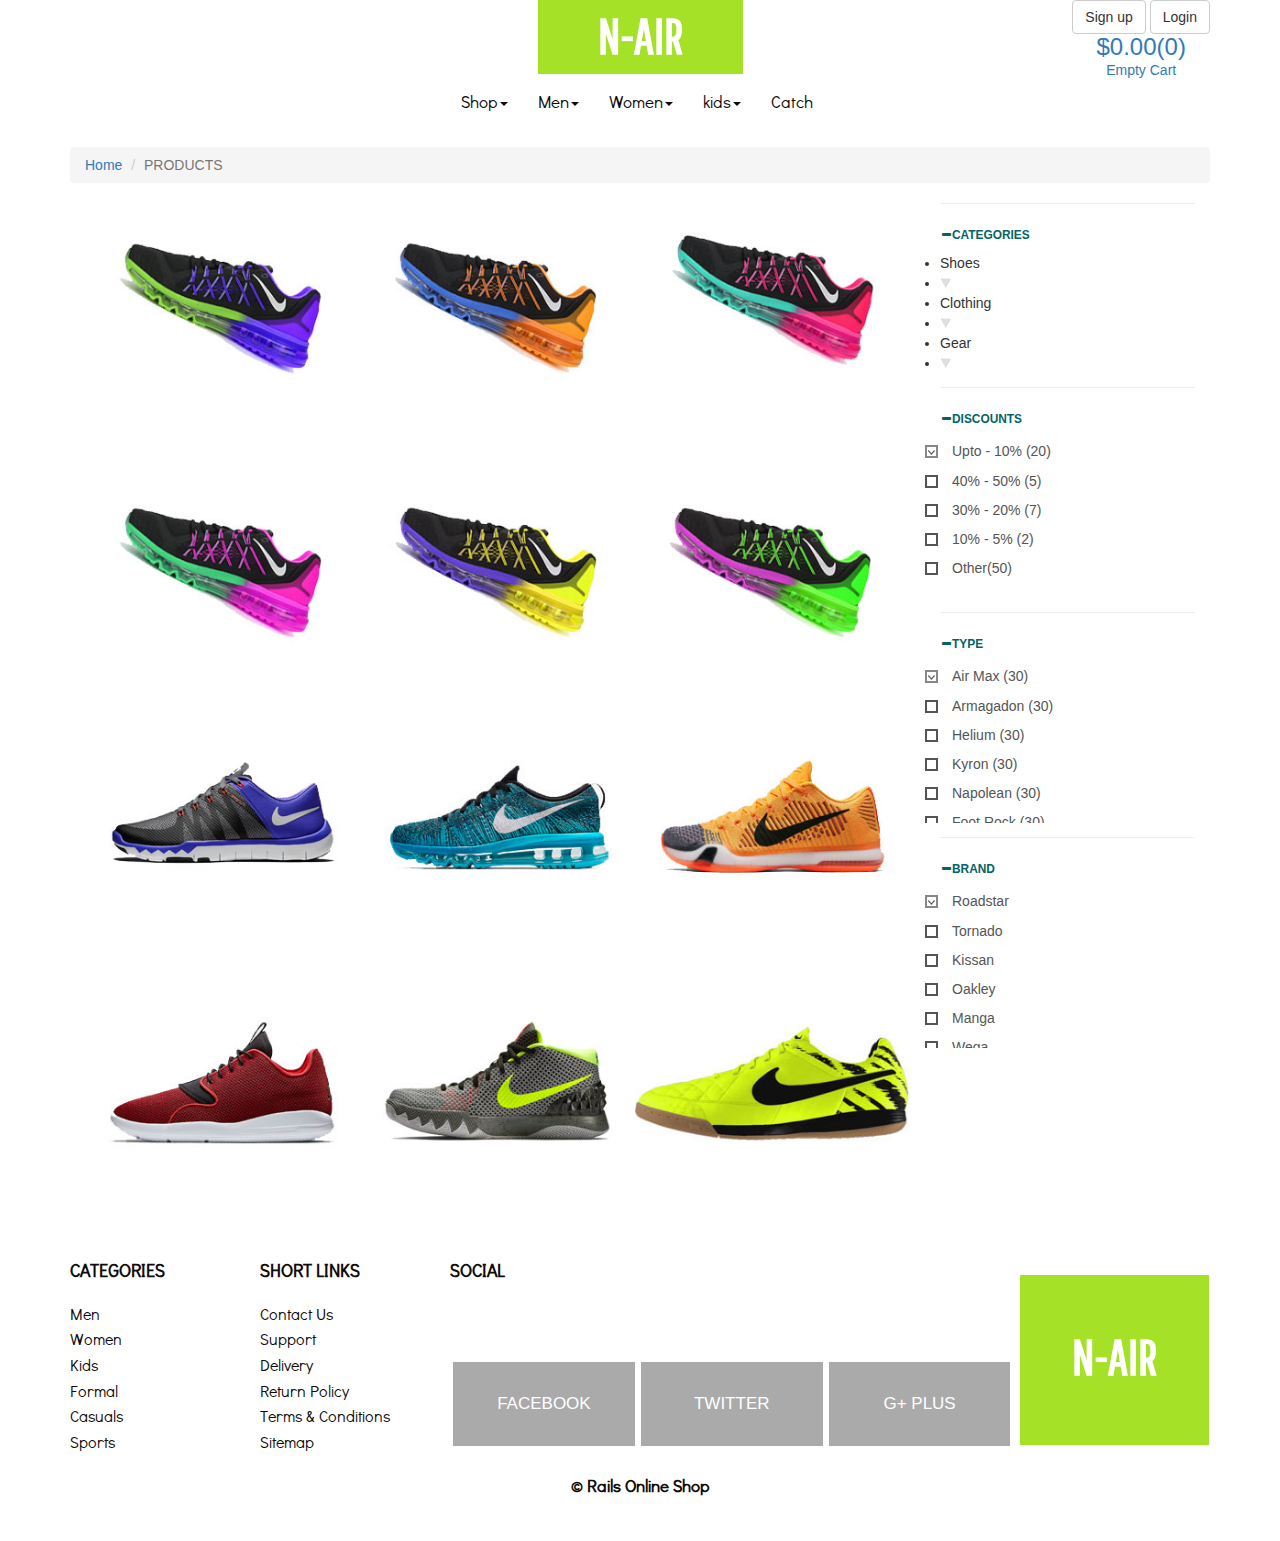
==== commit 64ae30aa: "fix broken links" ====
--- a/products.html
+++ b/products.html
@@ -7,7 +7,7 @@
 <!DOCTYPE html>
 <html lang="en">
     <head>
-    <title>N-Air a E-commerce category Flat Bootstrap Responsive Website Template | Products :: w3layouts</title>
+    <title>Rails Online Shop</title>
 		<meta name="viewport" content="width=device-width, initial-scale=1">
 		<meta http-equiv="Content-Type" content="text/html; charset=utf-8" />
 		<meta name="keywords" content="N-Air Responsive web template, Bootstrap Web Templates, Flat Web Templates, Andriod Compatible web template, Smartphone Compatible web template, free webdesigns for Nokia, Samsung, LG, SonyErricsson, Motorola web design" />
@@ -15,7 +15,7 @@
 		<meta charset utf="8">
 		<!--fonts-->
 		<link href='//fonts.googleapis.com/css?family=Fredoka+One' rel='stylesheet' type='text/css'>
-		
+
 		<!--fonts-->
         <!--form-css-->
         <link href="css/form.css" rel="stylesheet" type="text/css" media="all" />
@@ -64,7 +64,7 @@
                             </a>
                             <p><a href="javascript:;" class="simpleCart_empty">Empty Cart</a></p>
                             <div class="clearfix"> </div>
-                        </div>	
+                        </div>
                     </div>
         <div class="clearfix"></div>
                 </div>
@@ -161,7 +161,7 @@
                         <!--/.navbar-collapse-->
                         <div class="clearfix"></div>
                     </nav>
-                    <!--/.navbar-->   
+                    <!--/.navbar-->
                         <div class="clearfix"></div>
                     </div>
                     <!--/.content--->
@@ -428,25 +428,25 @@
 					 <div class="product_right">
 						 <h4 class="m_2"><span class="glyphicon glyphicon-minus" aria-hidden="true"></span>Categories</h4>
 						 <div class="tab1">
-							 <ul class="place">								
+							 <ul class="place">
 								 <li class="sort">Shoes</li>
 								 <li class="by"><img src="images/do.png" alt=""></li>
 									<div class="clearfix"> </div>
 							  </ul>
-							 <div class="single-bottom">						
+							 <div class="single-bottom">
 									<a href="#"><p>Running</p></a>
 									<a href="#"><p>Foot ball</p></a>
 									<a href="#"><p>Daily</p></a>
 									<a href="#"><p>Sneakers</p></a>
 						     </div>
-					      </div>						  
+					      </div>
 						  <div class="tab2">
-							 <ul class="place">								
+							 <ul class="place">
 								 <li class="sort">Clothing</li>
 								 <li class="by"><img src="images/do.png" alt=""></li>
 									<div class="clearfix"> </div>
 							  </ul>
-							 <div class="single-bottom">						
+							 <div class="single-bottom">
 									<a href="#"><p>Tracks</p></a>
 									<a href="#"><p>Tees</p></a>
 									<a href="#"><p>Hair bands</p></a>
@@ -454,17 +454,17 @@
 						     </div>
 					      </div>
 						  <div class="tab3">
-							 <ul class="place">								
+							 <ul class="place">
 								 <li class="sort">Gear</li>
 								 <li class="by"><img src="images/do.png" alt=""></li>
 									<div class="clearfix"> </div>
 							  </ul>
-							 <div class="single-bottom">						
+							 <div class="single-bottom">
 									<a href="#"><p>Running app</p></a>
 									<a href="#"><p>Training club</p></a>
 									<a href="#"><p>Nike Fuel+Band se</p></a>
 						     </div>
-					      </div>						  
+					      </div>
 						  <!--script-->
 						<script>
 							$(document).ready(function(){
@@ -473,7 +473,7 @@
 								$(".tab3 .single-bottom").hide();
 								$(".tab4 .single-bottom").hide();
 								$(".tab5 .single-bottom").hide();
-								
+
 								$(".tab1 ul").click(function(){
 									$(".tab1 .single-bottom").slideToggle(300);
 									$(".tab2 .single-bottom").hide();
@@ -501,17 +501,17 @@
 									$(".tab3 .single-bottom").hide();
 									$(".tab2 .single-bottom").hide();
 									$(".tab1 .single-bottom").hide();
-								})	
+								})
 								$(".tab5 ul").click(function(){
 									$(".tab5 .single-bottom").slideToggle(300);
 									$(".tab4 .single-bottom").hide();
 									$(".tab3 .single-bottom").hide();
 									$(".tab2 .single-bottom").hide();
 									$(".tab1 .single-bottom").hide();
-								})	
+								})
 							});
 						</script>
-						<!-- script -->					 
+						<!-- script -->
 				 </section>
 				 <section  class="sky-form">
 					 <h4><span class="glyphicon glyphicon-minus" aria-hidden="true"></span>DISCOUNTS</h4>
@@ -526,10 +526,10 @@
 								<label class="checkbox"><input type="checkbox" name="checkbox"><i></i>Other(50)</label>
 						 </div>
 					 </div>
-				 </section> 				 
+				 </section>
 				   <!---->
 					 <link rel="stylesheet" type="text/css" href="css/jquery-ui.css">
-					<script type='text/javascript'>//<![CDATA[ 
+					<script type='text/javascript'>//<![CDATA[
 					$(window).load(function(){
 					 $( "#slider-range" ).slider({
 								range: true,
@@ -541,7 +541,7 @@
 					 });
 					$( "#amount" ).val( "$" + $( "#slider-range" ).slider( "values", 0 ) + " - $" + $( "#slider-range" ).slider( "values", 1 ) );
 
-					});//]]>  
+					});//]]>
 
 					</script>
 					<section  class="sky-form">
@@ -577,11 +577,11 @@
 									<label class="checkbox"><input type="checkbox" name="checkbox"><i></i>Zumba</label>
 								</div>
 							</div>
-				   </section>		
+				   </section>
                     </div>
                </div>
             <div class="clearfix"></div>
-            </div> 
+            </div>
         </div>
         <div class="footer-grid">
             <div class="container">
@@ -627,9 +627,9 @@
             </div>
             <div class="copy-rt">
                 <div class="container">
-            <p>&copy;   2015 N-AIR All Rights Reserved. Design by <a href="http://www.w3layouts.com">w3layouts</a></p>
+            <p>&copy;   Rails Online Shop</a></p>
                 </div>
             </div>
         </div>
     </body>
-</html>+</html>
